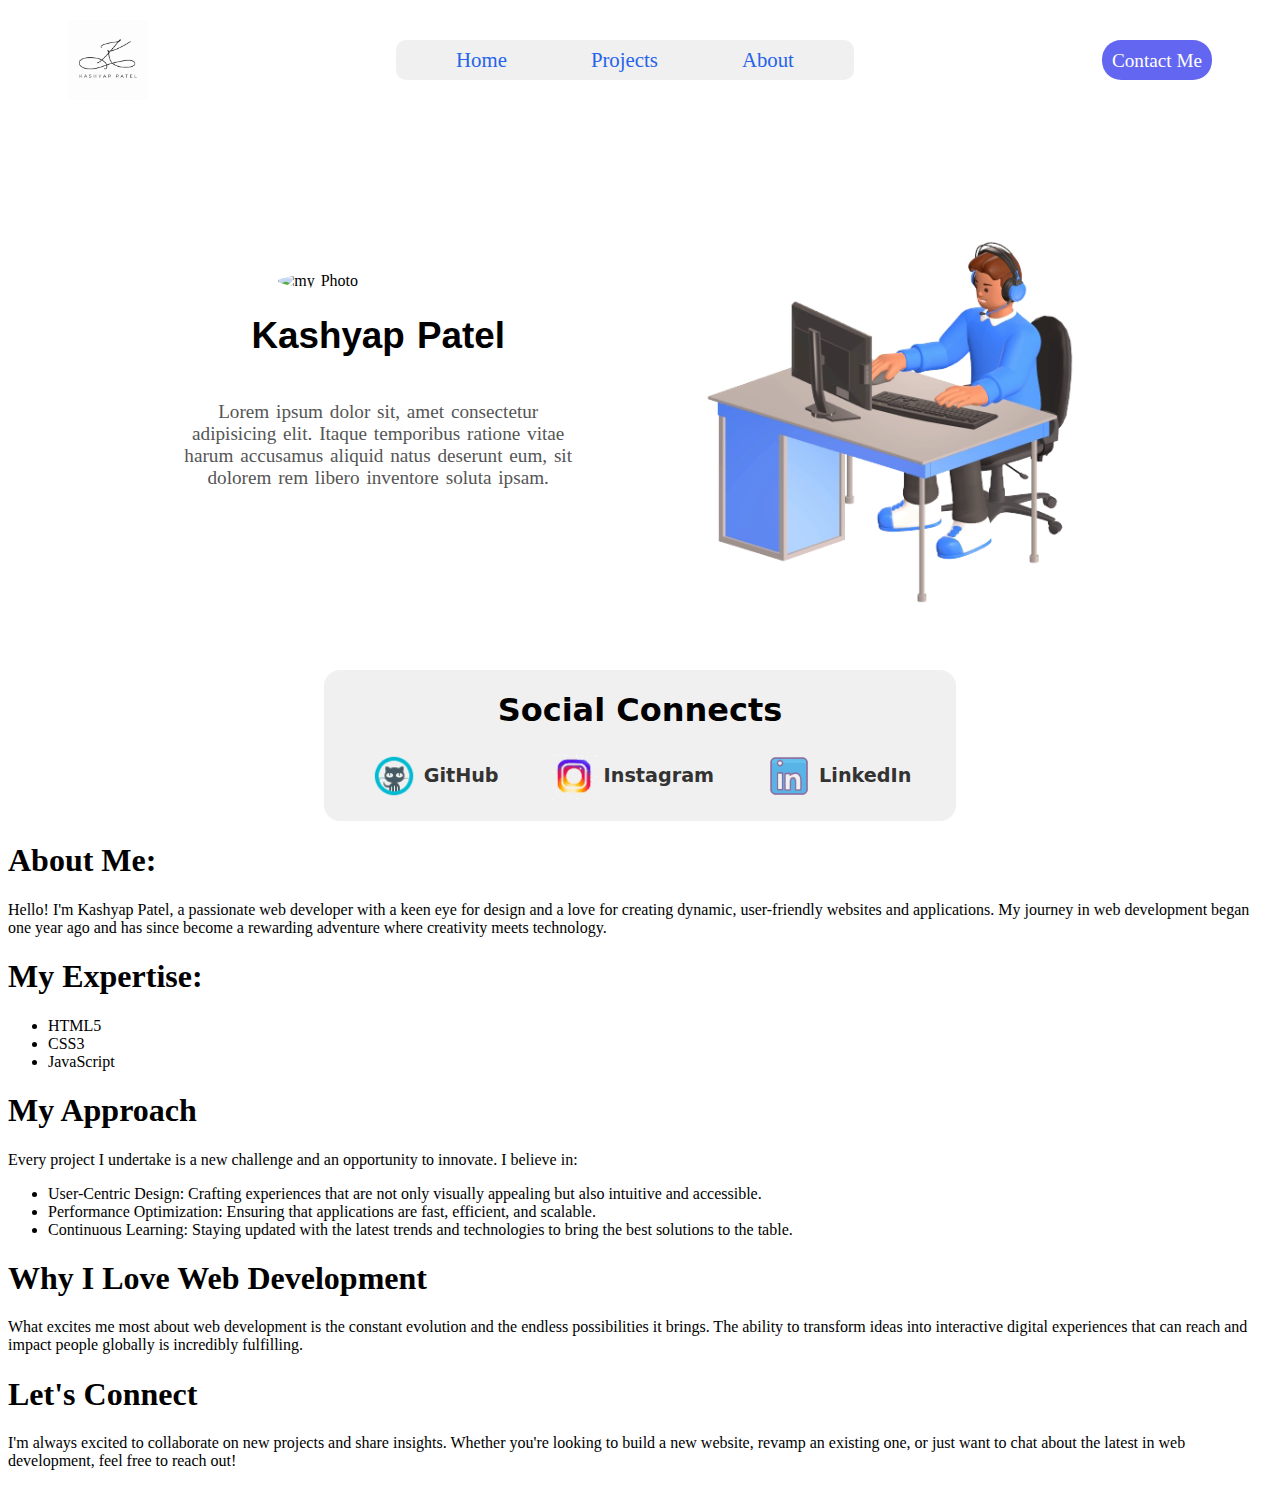
==== index.html @ 99554986 "portfolio commit it" ====
<!DOCTYPE html>
<html lang="en">
<head>
    <meta charset="UTF-8">
    <meta name="viewport" content="width=device-width, initial-scale=1.0">
    <title>My Profile</title>
    <link rel="stylesheet" href="/assets/css/profile.css">
    <link rel="shortcut icon" href="/assets/images/Black White Elegant Monogram Initial Name Logo.png" type="image/x-icon">
</head>
<body>
    <div class="header">
<!--Logo of the website--> 

        <div class="logo-container">
            <div class="logo">
                <a href="index.html"><img src="/assets/images/1.png" alt="Logo" class="logo"></a>
            </div>
        </div>
<!--links of webpages-->

        <div class="navLink-container">
            <a class="weblink" href="index.html">Home</a>
            <a class="weblink" href="#projects">Projects</a>
            <a class="weblink" href="#about">About</a>
        </div>
<!--Contact me button-->

        <div class="contact-container">
            <a class="contactMe" href="mailto:kashyap120354@gmail.com">Contact Me</a>
        </div>

<!--Hamburger icon for drop down list-->

        <div class="hamburger">
            <button onclick="hamburger()"><img src="/assets/images/menu.png" alt="Drop list" class="hamburger-icon"></button>
        </div>
    </div>

<!--My Description-->

    <div class="description-container">

<!--left profile-->

        <div class="left-container">
            <img class="profile-img" src="/assets/images/profile.jpg" alt="my Photo">
            <h1 class="profile-name">Kashyap Patel</h1>
            <p class="profile-shortdesc">Lorem ipsum dolor sit, amet consectetur adipisicing elit. Itaque temporibus ratione vitae harum   accusamus aliquid natus deserunt eum, sit dolorem rem libero inventore soluta ipsam.</p>
        </div>

<!--right profile-->

        <div class="right-container">
            <img src="/assets/images/Developer Working On Desk.png" alt="developer-img" class="developer-img">
        </div>
    </div>
    
<!--social media links-->

    <div class="container-links">
        <div class="sociallinks-title">
            <h1 class="links-title">Social Connects</h1>
        </div>   

        <div class="links-container">

            <div class="link-logo">
                <a class="link-anchor GitHub" target="_blank" href="https://github.com/"><img class="logo-img" src="/assets/gif/icons8-github.gif" alt="Google logo">
                <span class="logo-title">GitHub</span></a> 
            </div>

            <div class="link-logo">
                <a href="https://www.instagram.com/kashyappatel._/" target="_blank" class="link-anchor"><img class="logo-img" src="/assets/gif/icons8-instagram.gif" alt="Microsoft logo">
                <span class="logo-title Instagram">Instagram</span></a>
            </div>

            <div class="link-logo">
                <a href="https://www.linkedin.com/in/kashyap-patel-940037294?lipi=urn%3Ali%3Apage%3Ad_flagship3_profile_view_base_contact_details%3Bx0ORmgj8SDmICdiuYZpjWw%3D%3D" target="_blank" class="link-anchor"><img class="logo-img" src="/assets/gif/icons8-linkedin.gif" alt="Linkedin logo">
                <span class="logo-title LinkedIn">LinkedIn</span></a>
            </div>

        </div>
    </div>

<!--About me section-->

    <div class="about-container">

        <h1 class="about-title" id="#about">About Me:</h1>
        
        <p class="about desc">Hello! I'm Kashyap Patel, a passionate web developer with a keen eye for design and a love for creating dynamic, user-friendly websites and applications. My journey in web development began one year ago and has since become a rewarding adventure where creativity meets technology.</p>
        
        <h1 class="about-title">My Expertise:</h1>

        <ul class="course-list">
            <li class="list-content">HTML5</li>
            <li class="list-content">CSS3</li>
            <li class="list-content">JavaScript</li>
        </ul>

        <h1 class="about-title">My Approach</h1>

        <p class="about-desc">Every project I undertake is a new challenge and an opportunity to innovate. I believe in:
            <ul>
                <li class="list-content"> User-Centric Design: Crafting experiences that are not only visually appealing but also intuitive and accessible.</li>
                <li class="list-content">Performance Optimization: Ensuring that applications are fast, efficient, and scalable.</li>
                <li class="list-content"> Continuous Learning: Staying updated with the latest trends and technologies to bring the best solutions to the table.</li>
            </ul>
        </p>

        <h1 class="about-title">Why I Love Web Development</h1>

        <p class="about-desc">
            What excites me most about web development is the constant evolution and the endless possibilities it brings. The ability to transform ideas into interactive digital experiences that can reach and impact people globally is incredibly fulfilling.
        </p>

        <h1 class="about-title">Let's Connect</h1>

        <p class="about-desc">
            I'm always excited to collaborate on new projects and share insights. Whether you're looking to build a new website, revamp an existing one, or just want to chat about the latest in web development, feel free to reach out!
        </p>
    </div>
</body>
</html>
---- assets/css/profile.css ----
:root{
    --primary-color: #6366f1;
    --accent-color: #3f83f8;
    --text-color: #333333;
    --link-color: #2563eb;
    --background-color: #ffffff;
    --light-gray: #f0f0f0;
    --gray: #808080;
    --dark-gray: #555;
}

*{
    box-sizing: border-box;
}

body{
    background-color: var(--background-color);
}

.header{
    height: 5rem;
    width: 100%;
    display: flex;
    padding: 0px 60px 0px 60px;
    margin-top: 20px;
    justify-content: space-between;
    animation: slidefromtop 1s ease forwards;
}

@keyframes slidefromtop {
    0%{
        opacity: 0;
        transform: translateY(-100%);
    }

    100%{
        opacity: 1;
        transform: translateX(0);
    }
}

.logo{
    height: 5rem;
}

.navLink-container{
    display: flex;
    gap: 4rem;
    align-items: center;
    background-color: var(--light-gray);
    padding: 10px 50px 10px 50px;
    height: 40px;
    border-radius: 10px;
    text-align: center;
    margin-top: 20px;
}

.weblink{
    text-decoration: none;
    text-align: center;
    font-size: 1.3rem;
    font-weight: 500;
    margin-top: 5px;
    color: var(--link-color);
    transition: all ease 0.2s;
    padding: 5px 10px;
    padding-bottom: 10px;
}

.weblink:hover{
    padding: 5px 10px;
    border-radius: 1.2rem;
    color: var(--text-color);
}

.contact-container{
    background-color: var(--primary-color);
    height: 40px;
    border-radius: 1.2rem;
    padding: 10px;
    margin-top: 20px;
    display: block;
}

.contact-container:hover{
    background-color: var(--accent-color);
}

.contactMe{
    text-decoration: none;
    color: white;
    font-size: 1.2rem;
}

.hamburger{
    display: none;
    margin-top: 20px;
}

.hamburger-icon{
    height: 30px;
    width: 30px;
}

@media screen and (max-width:1000px){
    .navLink-container{
        display: none;
        width: auto;
        height: auto;
    }

    .header{
        height:auto;
    }

    .hamburger{
        display: block;
    }
    .contact-container{
        display: none;
    }
}

.description-container{
    display: flex;
    position: relative;
    width: 100%;
    justify-content:center;
    margin-top: 40px;
    padding: 10px 40px;
    height: 500px;
    overflow: hidden;
    gap: 50px;
}

.left-container{
    width: 40%;
    display: flex;
    flex-direction: column;
    padding: 30px 40px;
    justify-content: center;
    align-items: center;
    border-radius: 1rem;
    word-spacing: 2px;
    animation: slidefromleft 1s linear forwards;
}

@keyframes slidefromleft {
    0%{
        opacity: 0;
        transform: translateX(-100%);
    }
    
    100%{
        opacity: 1;
        transform: translateX(0);
    }
    
}

.profile-img{
    border-radius: 50%;
    width: 200px;
}

.profile-name{
    font-size: 2.3rem;
    font-weight: 900;
    font-family: sans-serif;
}

.profile-shortdesc{
    color: var(--dark-gray);
    font-size: 1.2rem;
    text-align: center;
}

.right-container{
    display: flex;
    justify-content:center;
    align-items: center;
    width: 40%;
    height: auto;
    border-radius: 1rem;
    animation: slidefromright 1s linear forwards;
}

.developer-img{
    height: 500px;
}

@media screen and (max-width:1122px) {
    .description-container{
        flex-direction: column;
        height: auto;
        justify-content: center;
        align-items: center;
    }

    .left-container,.right-container{
        width: 100%;
    }
}

@keyframes slidefromright {
    0%{
        opacity: 0;
        transform: translateX(100%);
    }
    
    100%{
        opacity: 1;
        transform: translateX(0);
    }
    
}

.links-container{
    display: flex;
    justify-content: center;
    align-items: center;
    gap: 50px;
    padding-bottom: 20px;
}

.link-logo{
    display: flex;
    align-items: center;
    justify-content: center;
}

.link-anchor{
    text-align: center;
    text-decoration: none;
    color: var(--text-color);
    display: flex;
    justify-content: center;
    align-items: center;
}

.links-title{
    font-size: 2rem;
    font-weight: 700;
    font-family: system-ui, -apple-system, BlinkMacSystemFont, 'Segoe UI', Roboto, Oxygen, Ubuntu, Cantarell, 'Open Sans', 'Helvetica Neue', sans-serif;
}

.logo-title{
    font-size: 1.2rem;
    margin-left: 5px;
    font-weight: 650;
    font-family: system-ui, -apple-system, BlinkMacSystemFont, 'Segoe UI', Roboto, Oxygen, Ubuntu, Cantarell, 'Open Sans', 'Helvetica Neue', sans-serif;
}


.logo-img{
    height: 50px;
    width: 50px;
    padding: 2px 2px;
    
}

.container-links{
    display: flex;
    flex-direction: column;
    background-color: var(--light-gray);
    width: 50%;
    position: relative;
    text-align: center;
    left: 25%;
    border-radius: 1rem;
    margin-top: 30px;
}

@media screen and (max-width:1122px){
    .links-container{
        flex-direction: column;
    }   
}
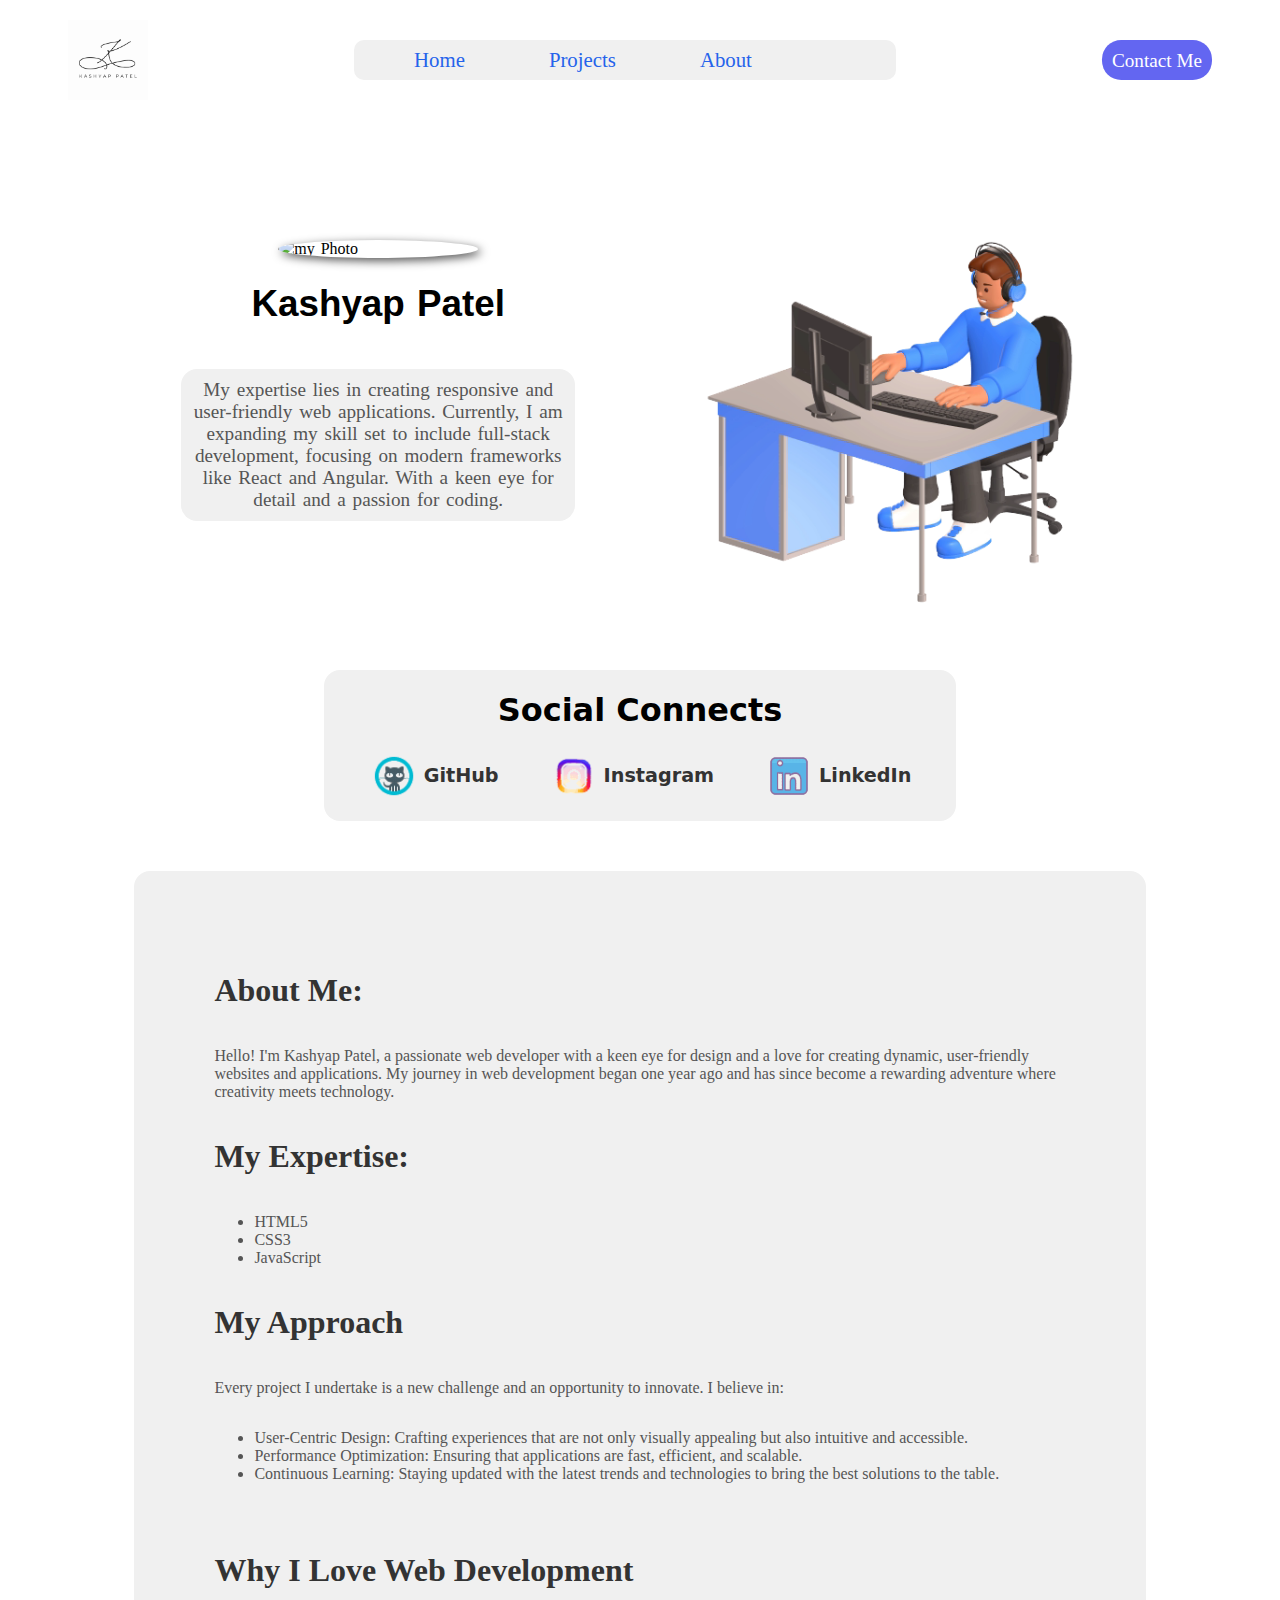
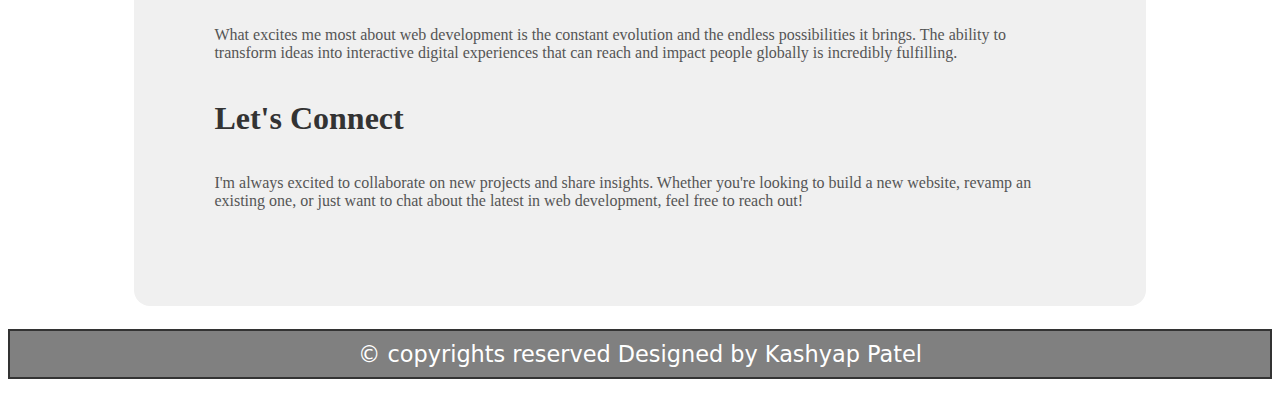
==== commit 0284a005: "Commit the changes that are being made in about section and cleaned the about from index.html" ====
--- a/index.html
+++ b/index.html
@@ -22,6 +22,7 @@
             <a class="weblink" href="index.html">Home</a>
             <a class="weblink" href="#projects">Projects</a>
             <a class="weblink" href="#about">About</a>
+            <a href="assets/document/resume.pdf" class="weblink" download></a>
         </div>
 <!--Contact me button-->
 
@@ -45,7 +46,7 @@
         <div class="left-container">
             <img class="profile-img" src="/assets/images/profile.jpg" alt="my Photo">
             <h1 class="profile-name">Kashyap Patel</h1>
-            <p class="profile-shortdesc">Lorem ipsum dolor sit, amet consectetur adipisicing elit. Itaque temporibus ratione vitae harum   accusamus aliquid natus deserunt eum, sit dolorem rem libero inventore soluta ipsam.</p>
+            <p class="profile-shortdesc">My expertise lies in creating responsive and user-friendly web applications. Currently, I am expanding my skill set to include full-stack development, focusing on modern frameworks like React and Angular. With a keen eye for detail and a passion for coding.</p>
         </div>
 
 <!--right profile-->
@@ -88,7 +89,7 @@
 
         <h1 class="about-title" id="#about">About Me:</h1>
         
-        <p class="about desc">Hello! I'm Kashyap Patel, a passionate web developer with a keen eye for design and a love for creating dynamic, user-friendly websites and applications. My journey in web development began one year ago and has since become a rewarding adventure where creativity meets technology.</p>
+        <p class="about-desc">Hello! I'm Kashyap Patel, a passionate web developer with a keen eye for design and a love for creating dynamic, user-friendly websites and applications. My journey in web development began one year ago and has since become a rewarding adventure where creativity meets technology.</p>
         
         <h1 class="about-title">My Expertise:</h1>
 
@@ -120,5 +121,9 @@
             I'm always excited to collaborate on new projects and share insights. Whether you're looking to build a new website, revamp an existing one, or just want to chat about the latest in web development, feel free to reach out!
         </p>
     </div>
+
+    <footer>
+       <p class="footer-container"> &copy; copyrights reserved Designed by Kashyap Patel </p>
+    </footer>
 </body>
 </html>--- a/assets/css/profile.css
+++ b/assets/css/profile.css
@@ -1,11 +1,11 @@
 :root{
     --primary-color: #6366f1;
-    --accent-color: #3f83f8;
+    --accent-color: rgb(63, 131, 248);
     --text-color: #333333;
-    --link-color: #2563eb;
+    --link-color: rgb(37, 99, 235);
     --background-color: #ffffff;
     --light-gray: #f0f0f0;
-    --gray: #808080;
+    --gray: rgb(128, 128, 128);
     --dark-gray: #555;
 }
 
@@ -161,6 +161,7 @@
 .profile-img{
     border-radius: 50%;
     width: 200px;
+    box-shadow: #555 3px 3px 10px ;
 }
 
 .profile-name{
@@ -173,6 +174,9 @@
     color: var(--dark-gray);
     font-size: 1.2rem;
     text-align: center;
+    background-color: var(--light-gray);
+    padding: 10px;
+    border-radius: 1rem;
 }
 
 .right-container{
@@ -277,3 +281,35 @@
     }   
 }
 
+.about-container{
+    padding: 80px;
+    display: flex;
+    flex-direction: column;
+    background-color: var(--light-gray);
+    width: 80%;
+    margin-left: 10%;
+    margin-right: 10%;
+    margin-top: 50px;
+    border-radius: 1rem;
+}
+
+.about-title{
+    color: var(--text-color);
+}
+
+.about-desc,.list-content{
+    color: var(--dark-gray);
+}
+
+.footer-container{
+    display: flex;
+    justify-content: center;
+    align-items: center;
+    background-color: var(--gray);
+    color: white;
+    padding: 10px;
+    border: 2px solid var(--text-color);
+    font-size: 1.4rem;
+    font-family: system-ui, -apple-system, BlinkMacSystemFont, 'Segoe UI', Roboto, Oxygen, Ubuntu, Cantarell, 'Open Sans', 'Helvetica Neue', sans-serif;
+    transition: slidefrombottom 1s ease forwards ;
+}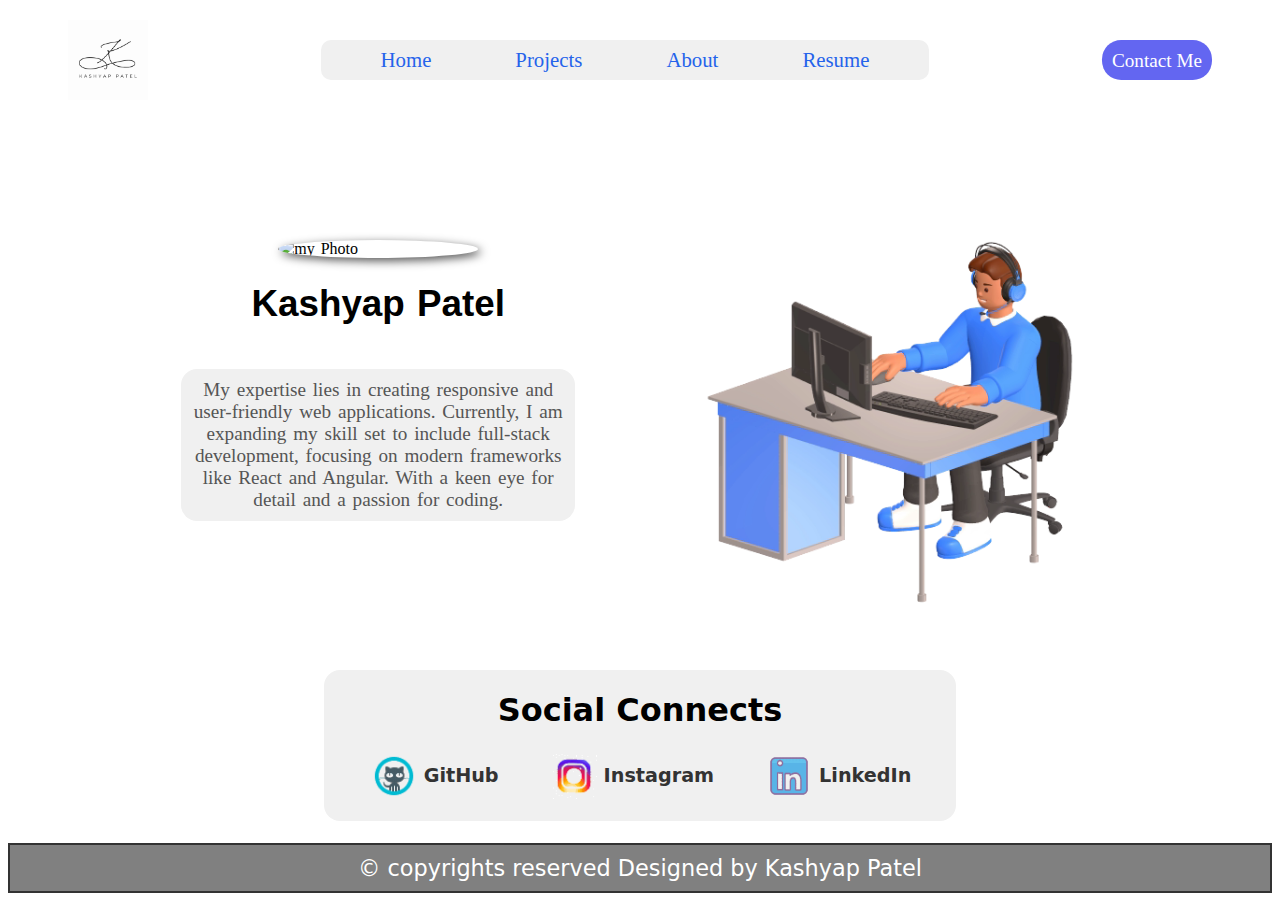
==== commit de540294: "commit it" ====
--- a/index.html
+++ b/index.html
@@ -22,7 +22,7 @@
             <a class="weblink" href="index.html">Home</a>
             <a class="weblink" href="#projects">Projects</a>
             <a class="weblink" href="#about">About</a>
-            <a href="assets/document/resume.pdf" class="weblink" download></a>
+            <a href="assets/document/resume.pdf" class="weblink" download>Resume</a>
         </div>
 <!--Contact me button-->
 
@@ -83,45 +83,6 @@
         </div>
     </div>
 
-<!--About me section-->
-
-    <div class="about-container">
-
-        <h1 class="about-title" id="#about">About Me:</h1>
-        
-        <p class="about-desc">Hello! I'm Kashyap Patel, a passionate web developer with a keen eye for design and a love for creating dynamic, user-friendly websites and applications. My journey in web development began one year ago and has since become a rewarding adventure where creativity meets technology.</p>
-        
-        <h1 class="about-title">My Expertise:</h1>
-
-        <ul class="course-list">
-            <li class="list-content">HTML5</li>
-            <li class="list-content">CSS3</li>
-            <li class="list-content">JavaScript</li>
-        </ul>
-
-        <h1 class="about-title">My Approach</h1>
-
-        <p class="about-desc">Every project I undertake is a new challenge and an opportunity to innovate. I believe in:
-            <ul>
-                <li class="list-content"> User-Centric Design: Crafting experiences that are not only visually appealing but also intuitive and accessible.</li>
-                <li class="list-content">Performance Optimization: Ensuring that applications are fast, efficient, and scalable.</li>
-                <li class="list-content"> Continuous Learning: Staying updated with the latest trends and technologies to bring the best solutions to the table.</li>
-            </ul>
-        </p>
-
-        <h1 class="about-title">Why I Love Web Development</h1>
-
-        <p class="about-desc">
-            What excites me most about web development is the constant evolution and the endless possibilities it brings. The ability to transform ideas into interactive digital experiences that can reach and impact people globally is incredibly fulfilling.
-        </p>
-
-        <h1 class="about-title">Let's Connect</h1>
-
-        <p class="about-desc">
-            I'm always excited to collaborate on new projects and share insights. Whether you're looking to build a new website, revamp an existing one, or just want to chat about the latest in web development, feel free to reach out!
-        </p>
-    </div>
-
     <footer>
        <p class="footer-container"> &copy; copyrights reserved Designed by Kashyap Patel </p>
     </footer>
